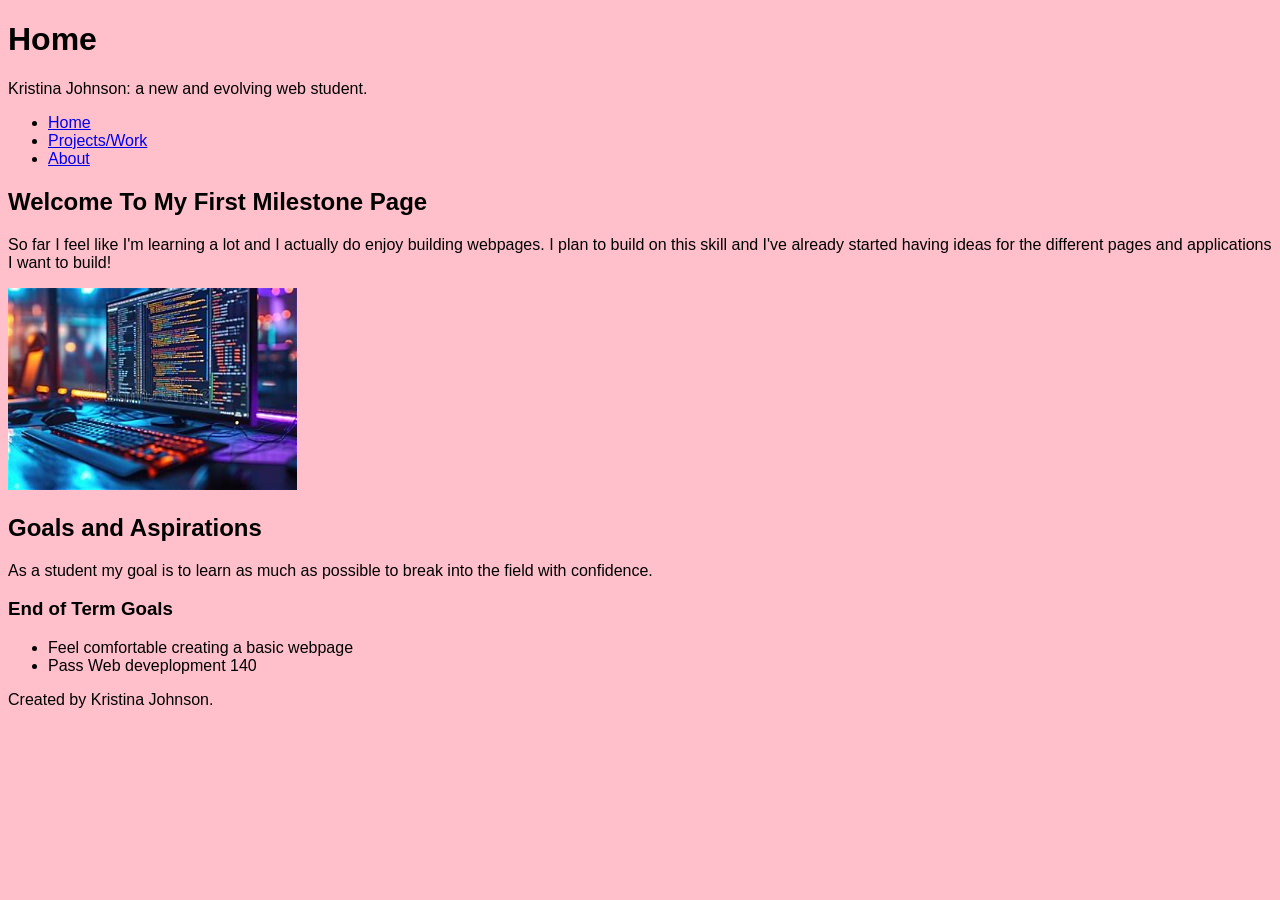
==== milestone-2/index.html @ 8e756f76 "resubmit milestone-1" ====
<!DOCTYPE html>
<html lang="en">
<head>
<title>Home | Kristina Johnson</title>
</head> 
<body bgcolor="pink">
<font face="Arial">
<header>
<h1>Home</h1>
<p>Kristina Johnson: a new and evolving web student.</p>
<nav>
<ul>
<li><a href="index.html">Home</a></li>
<li><a href="projects.html">Projects/Work</a></li>
<li><a href="about.html">About</a></li>
</ul>
</nav>
</header> 
<main>
<section>
<h2>Welcome To My First Milestone Page</h2>
<p>So far I feel like I'm learning a lot and I actually do enjoy building webpages. I plan to build on this skill and I've already started having ideas for the different pages and applications I want to build!</p>
<img src="index-page.jpg"
alt="A photo of a computer screen with code on it."> 
</section> 
<section>
<h2>Goals and Aspirations</h2> 
<p>As a student my goal is to learn as much as possible to break into the field with confidence.</p>
<h3>End of Term Goals</h3>
<ul>
<li>Feel comfortable creating a basic webpage</li> 
<li>Pass Web deveplopment 140</li>
</ul>
</section>
</main>
<footer>Created by Kristina Johnson.</footer>
</body>
</html>
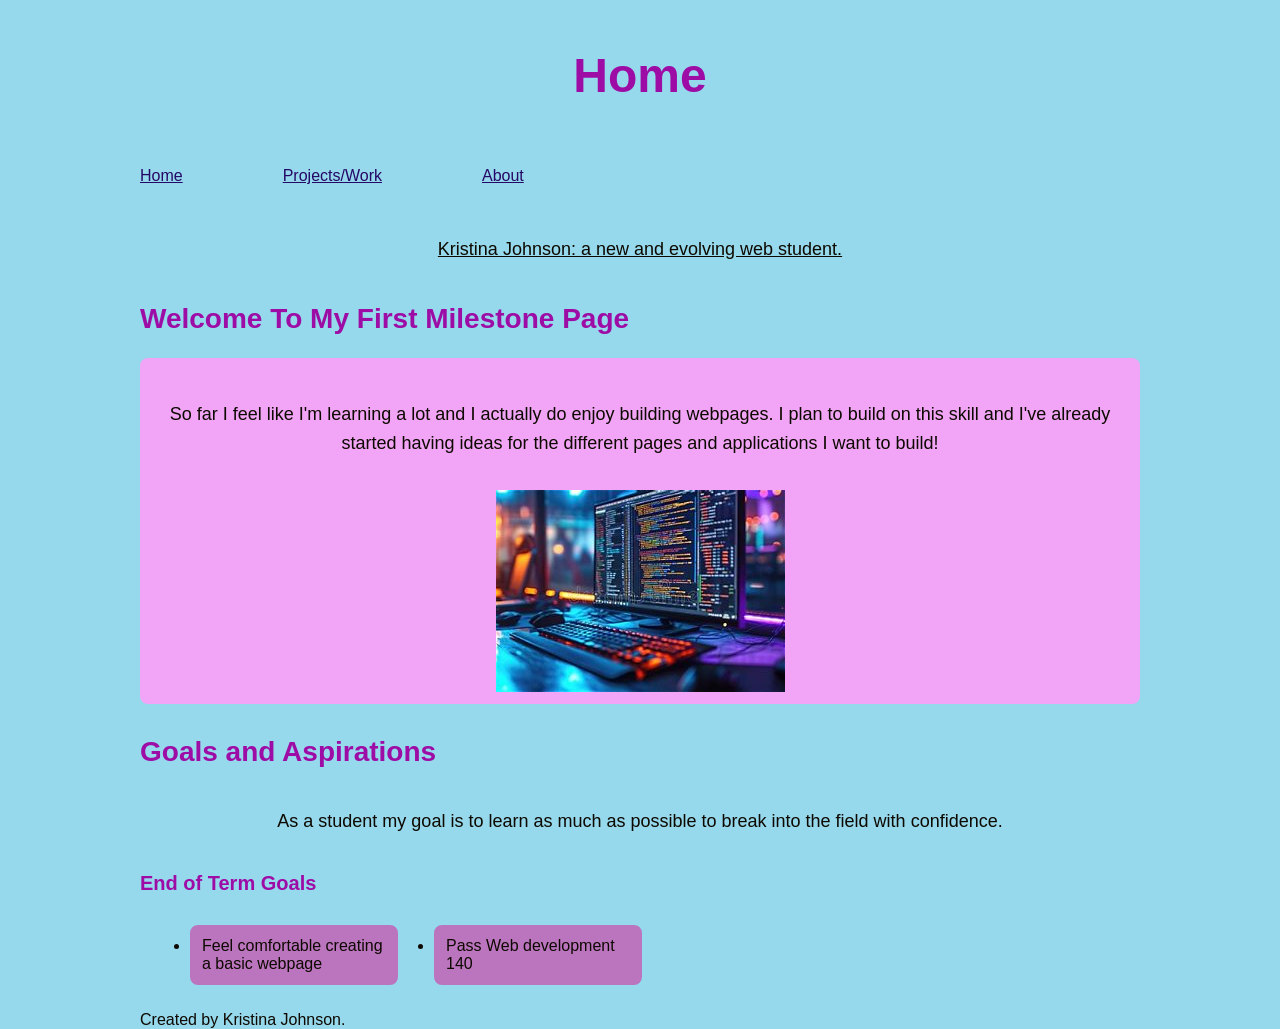
==== commit 1d84cd5b: "commit" ====
--- a/milestone-2/index.html
+++ b/milestone-2/index.html
@@ -1,13 +1,14 @@
 <!DOCTYPE html>
 <html lang="en">
 <head>
+    <meta charset="UTF-8">
+    <meta name="viewport" content="width=device-width, initial-scale=1.0">
+    <link rel="stylesheet" href="./style.css">
 <title>Home | Kristina Johnson</title>
 </head> 
-<body bgcolor="pink">
-<font face="Arial">
+<body>
 <header>
-<h1>Home</h1>
-<p>Kristina Johnson: a new and evolving web student.</p>
+<h1 id="page-title">Home</h1>
 <nav>
 <ul>
 <li><a href="index.html">Home</a></li>
@@ -15,21 +16,23 @@
 <li><a href="about.html">About</a></li>
 </ul>
 </nav>
+<p id="p">Kristina Johnson: a new and evolving web student.</p>
 </header> 
 <main>
 <section>
 <h2>Welcome To My First Milestone Page</h2>
+<div class="content-card">
 <p>So far I feel like I'm learning a lot and I actually do enjoy building webpages. I plan to build on this skill and I've already started having ideas for the different pages and applications I want to build!</p>
 <img src="index-page.jpg"
 alt="A photo of a computer screen with code on it."> 
 </section> 
 <section>
-<h2>Goals and Aspirations</h2> 
+<h2>Goals and Aspirations</h2>
 <p>As a student my goal is to learn as much as possible to break into the field with confidence.</p>
 <h3>End of Term Goals</h3>
-<ul>
-<li>Feel comfortable creating a basic webpage</li> 
-<li>Pass Web deveplopment 140</li>
+<ul class="card-grid">
+<li class="card">Feel comfortable creating a basic webpage</li> 
+<li class="card">Pass Web development 140</li>
 </ul>
 </section>
 </main>
--- a/milestone-2/style.css
+++ b/milestone-2/style.css
@@ -0,0 +1,200 @@
+/* ============================================================
+   DEV.140 — Discussion 4: Layouts for Every Screen (Starter)
+   ============================================================
+   The top part is already done (it's where Homework 2 left off).
+   You'll fill in the TODOs during the two code-alongs.
+
+   Test at three widths with DevTools (F12, then Ctrl+Shift+M,
+   or Cmd+Shift+M on a Mac):
+     320px  = phone
+     768px  = tablet
+     1200px = desktop
+   ============================================================ */
+
+
+/* ---------- ALREADY DONE (from Homework 2) ---------- */
+
+body {
+ background-color: #e676b3;
+  color: #0d0900;
+  font-family: Arial;
+  max-width: 1000px;
+  /* stops the page getting too wide on big screens */
+  margin: 0 auto;
+  /* centers the page */
+  padding: 0 16px;
+  /* a little space at the edges on phones */
+}
+
+h1 {
+  color: #240866;
+}
+h2,
+h3 {
+  color: #9e0ca6;
+}
+
+
+h1 {
+  font-size: 2.5rem;
+}
+
+h2 {
+  font-size: 1.75rem;
+}
+h3 {
+  font-size: 1.25rem;
+}
+
+#page-title {
+  font-size: 3rem;
+  color: #9e0ca6;
+  text-align: center;
+  margin-bottom: 2rem;
+  padding: 1rem;
+border: 2px;
+  text-align: center;
+  font-size: 3rem;
+
+}
+.content-card {
+  background-color: #f2a5f6;
+  padding: 0.5rem;
+  border-radius: 0.5rem;
+  margin-bottom: 2rem;
+  margin-left: auto;
+  margin-right: auto;
+  text-align: center;
+  border: 1px ;
+}
+
+#p {
+  color: #0d0900;
+  font-size: 1.125rem;
+  line-height: 1.6;
+  margin-bottom: 1rem;
+  margin-left: auto;
+  margin-right: auto;
+  max-width: 1000px;
+  padding: 1rem;
+  text-align: center;
+  text-decoration: underline;
+}
+p{
+  color: #0d0900;
+  font-size: 1.125rem;
+  line-height: 1.6;
+  margin-bottom: 1rem;
+  margin-left: auto;
+  margin-right: auto;
+  max-width: 1000px;
+  padding: 1rem;
+  text-align: center;
+}
+
+.card {
+  background-color: #bb74be;
+  border: 2px solid #bb74be;
+  border-radius: 8px;
+  padding: 10px;
+  margin:10px;
+}
+
+
+/* ---------- EXAMPLE 1: PUT THE CARDS IN A GRID ----------
+   .card-grid is the box that HOLDS the four cards (look in index.html).
+   Grid rules go on the HOLDER, not on each card.
+
+   1fr means "one equal share" of the space.
+   So 1fr 1fr 1fr 1fr = four equal columns.
+*/
+
+.card-grid {
+  display: grid;
+  grid-template-columns: 1fr ;
+  gap:16px;
+}
+
+/* ---------- ON YOUR OWN (after class): NAV LINKS IN A ROW ----------
+   Flexbox lines things up in a single row. Perfect for nav links.
+   Again, the rule goes on the HOLDER: the <ul>, not each <li>.
+*/
+
+nav ul {
+   display:flex;
+   flex-wrap: wrap; 
+  gap: 100px; 
+  list-style: none; 
+ padding: 16px 0; 
+  margin: 0;        
+  font-family: sans-serif; 
+}
+
+nav ul a {
+  color:#240866
+}
+
+
+
+/* ---------- EXAMPLE 2: MAKE IT WORK ON EVERY SCREEN ----------
+   Step 1: In DevTools, set the width to 320px.
+           Four columns don't fit, and the photo sticks out the side!
+
+   Step 2: Stop the photo from ever being wider than the screen.
+*/
+
+img {
+  max-width: 100%;
+  height: auto;
+}
+
+/*
+   Step 3: Scroll up to Example 1. Change the columns to just ONE: 1fr
+           That's the phone layout. Phone comes first.
+
+   Step 4: Add rules for bigger screens with media queries.
+           A media query asks the browser a question:
+             "Is the screen at least ___ px wide?"
+           YES: it uses the rules inside.  NO: it skips them.
+
+           So you can SEE which media query is working, each
+           screen size also gets its own background color:
+
+             Screen                    Columns   Background
+             Phone   (under 768px)     1         cream (already set on body)
+             Tablet  (768px and up)    2         #e3eefa  light blue
+             Desktop (1200px and up)   4         #e6f2e1  light green
+
+           (The colors are just to help you see it. For the homework,
+           the columns changing is what counts as a layout change.)
+
+   Keep media queries at the BOTTOM of this file.
+   Watch out: each one needs TWO closing braces } }
+*/
+
+/* TODO: Tablet. Write a media query for (min-width: 768px).
+         Inside it:   body        -> background-color: #e3eefa;
+                      .card-grid  -> 2 equal columns            */
+@media (min-width: 768px) {
+  body {
+    background-color:#e37af8;
+  }
+
+  .card-grid {
+    grid-template-columns: 1fr 1fr;
+  }
+}
+
+
+/* TODO: Desktop. Write a media query for (min-width: 1200px).
+         Inside it:   body        -> background-color: #e6f2e1;
+                      .card-grid  -> 4 equal columns            */
+@media (min-width: 1200px) {
+  body {
+    background-color: #96d8ec;
+  }
+
+  .card-grid {
+    grid-template-columns: 1fr 1fr 1fr 1fr;
+  }
+}
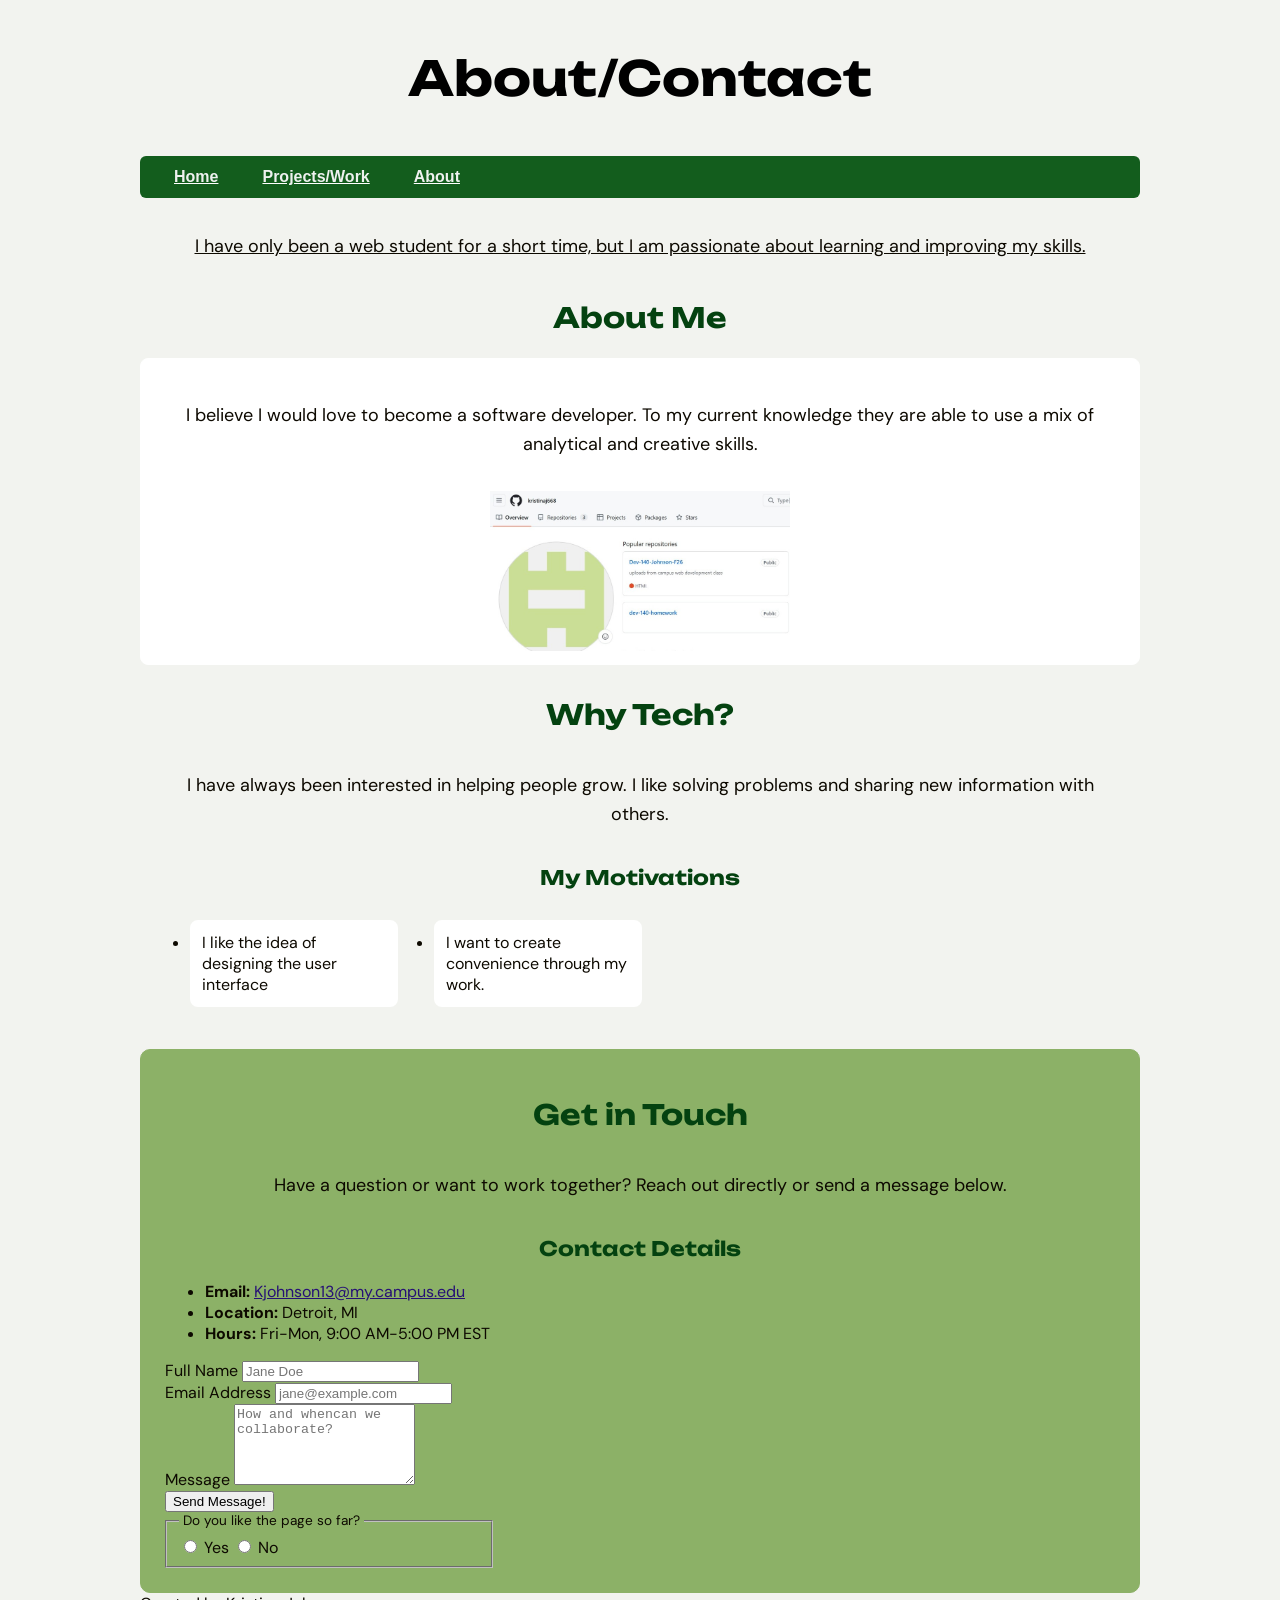
==== commit ecfb5321: "added google font pairing, undapted index.html" ====
--- a/milestone-2/index.html
+++ b/milestone-2/index.html
@@ -4,11 +4,14 @@
     <meta charset="UTF-8">
     <meta name="viewport" content="width=device-width, initial-scale=1.0">
     <link rel="stylesheet" href="./style.css">
-<title>Home | Kristina Johnson</title>
+    <link rel="preconnect" href="https://fonts.googleapis.com">
+<link rel="preconnect" href="https://fonts.gstatic.com" crossorigin>
+<link href="https://fonts.googleapis.com/css2?family=DM+Sans:ital,opsz,wght@0,9..40,100..1000;1,9..40,100..1000&family=Unbounded:wght@200..900&display=swap" rel="stylesheet">
+<title>About/Contact | Kristina Johnson</title>
 </head> 
 <body>
 <header>
-<h1 id="page-title">Home</h1>
+<h1 id="page-title">About/Contact</h1>
 <nav>
 <ul>
 <li><a href="index.html">Home</a></li>
@@ -16,25 +19,69 @@
 <li><a href="about.html">About</a></li>
 </ul>
 </nav>
-<p id="p">Kristina Johnson: a new and evolving web student.</p>
+<p id="p">I have only been a web student for a short time, but I am passionate about learning and improving my skills.</p>
 </header> 
 <main>
 <section>
-<h2>Welcome To My First Milestone Page</h2>
+<h2>About Me</h2>
 <div class="content-card">
-<p>So far I feel like I'm learning a lot and I actually do enjoy building webpages. I plan to build on this skill and I've already started having ideas for the different pages and applications I want to build!</p>
-<img src="index-page.jpg"
-alt="A photo of a computer screen with code on it."> 
+<p>I believe I would love to become a software developer. To my current knowledge they are able to use a mix of analytical and creative skills.</p>
+<img src="about_page.jpg"
+alt="A photo of my new github profile." width="300" height="300"> 
+</div>
 </section> 
 <section>
-<h2>Goals and Aspirations</h2>
-<p>As a student my goal is to learn as much as possible to break into the field with confidence.</p>
-<h3>End of Term Goals</h3>
+<h2>Why Tech?</h2> 
+<p>I have always been interested in helping people grow. I like solving problems and sharing new information with others.</p>
+<h3>My Motivations</h3>
 <ul class="card-grid">
-<li class="card">Feel comfortable creating a basic webpage</li> 
-<li class="card">Pass Web development 140</li>
+<li class="card">I like the idea of designing the user interface</li> 
+<li class="card">I want to create convenience through my work.</li>
 </ul>
 </section>
+
+    <section id="contact" class="contact-section">
+      <h2>Get in Touch</h2>
+      <p>Have a question or want to work together? Reach out directly or send a message below.</p>
+
+      <div class="contact-wrapper">
+        <div class="contact-info">
+          <h3>Contact Details</h3>
+          <ul>
+            <li><strong>Email:</strong> <a href="mailto:Kjohnson13@my.campus.edu">Kjohnson13@my.campus.edu</a></li>
+            <li><strong>Location:</strong>  Detroit, MI</li>
+            <li><strong>Hours:</strong> Fri-Mon, 9:00 AM-5:00 PM EST</li>
+          </ul>
+        </div>
+
+        <form action="https://formspree.io/f/mppdpran" method="POST" class="contact-form">
+          <div class="form-group">
+            <label for="name">Full Name</label>
+            <input type="text" id="name" name="name" placeholder="Jane Doe" required>
+          </div>
+
+          <div class="form-group">
+            <label for="email">Email Address</label>
+            <input type="email" id="email" name="email" placeholder="jane@example.com" required>
+          </div>
+
+          <div class="form-group">
+            <label for="message">Message</label>
+            <textarea id="message" name="message" rows="5" placeholder="How and whencan we collaborate?" required></textarea>
+          </div>
+
+          <div>
+   <button class="submit-btn" type="submit">Send Message!</button>
+          </div>
+
+        <div><fieldset>
+    <legend>Do you like the page so far?</legend>
+    <label><input type="radio" name="radio" value="yes" /> Yes</label>
+    <label><input type="radio" name="radio" value="no" /> No</label>
+  </fieldset></div>
+        </form>
+        </div>
+    </section>
 </main>
 <footer>Created by Kristina Johnson.</footer>
 </body>
--- a/milestone-2/style.css
+++ b/milestone-2/style.css
@@ -27,16 +27,20 @@
 }
 
 h1 {
-  color: #240866;
+  color: #000000;
 }
 h2,
 h3 {
-  color: #9e0ca6;
+  color: #044210;
+  text-align: center;
 }
 
 
 h1 {
   font-size: 2.5rem;
+  margin-bottom: 1rem;
+  padding: 1rem;
+  border: 2px solid #034910;
 }
 
 h2 {
@@ -48,24 +52,24 @@
 
 #page-title {
   font-size: 3rem;
-  color: #9e0ca6;
+  color: #000000;
   text-align: center;
   margin-bottom: 2rem;
   padding: 1rem;
-border: 2px;
+  border: 2px;;
   text-align: center;
   font-size: 3rem;
 
 }
 .content-card {
-  background-color: #f2a5f6;
+  background-color: #ffffff;
   padding: 0.5rem;
   border-radius: 0.5rem;
   margin-bottom: 2rem;
   margin-left: auto;
   margin-right: auto;
   text-align: center;
-  border: 1px ;
+  border: 1px solid #ffffff;
 }
 
 #p {
@@ -93,8 +97,8 @@
 }
 
 .card {
-  background-color: #bb74be;
-  border: 2px solid #bb74be;
+  background-color: #ffffff;
+  border: 2px solid #ffffff;
   border-radius: 8px;
   padding: 10px;
   margin:10px;
@@ -131,7 +135,7 @@
 }
 
 nav ul a {
-  color:#240866
+  color:#eef1ef
 }
 
 
@@ -177,7 +181,7 @@
                       .card-grid  -> 2 equal columns            */
 @media (min-width: 768px) {
   body {
-    background-color:#e37af8;
+    background-color:#48de61;
   }
 
   .card-grid {
@@ -191,10 +195,83 @@
                       .card-grid  -> 4 equal columns            */
 @media (min-width: 1200px) {
   body {
-    background-color: #96d8ec;
+    background-color: #f2f3ef;
   }
 
   .card-grid {
     grid-template-columns: 1fr 1fr 1fr 1fr;
   }
-}+}
+fieldset {
+  width: 300px; 
+  max-width: 300px;   
+  min-width: 0;       
+  padding: 8px 12px;  
+  margin: 0;          
+}
+
+legend {
+  font-size: 0.85rem; 
+  padding: 0 4px;     
+}
+
+.contact-section {
+  background-color: #8cb167; 
+  border: 1px solid #8cb167; 
+  border-radius: 10px;       
+  padding: 24px;             
+  margin-top: 32px;         
+}
+
+nav {
+  background-color: #135D1D; 
+  padding: 12px 24px;        
+  margin: 16px 0;            
+  border-radius: 6px;        
+}
+
+
+nav ul {
+  list-style: none;          
+  margin: 0;
+  padding: 0;
+  display: flex;             
+  gap: 24px;                 
+}
+
+
+nav a {
+  color: #1d562e;            
+  text-decoration-color: #ffffff;     
+  font-weight: 600;
+  padding: 6px 10px;         
+  border-radius: 4px;
+  transition: background-color 0.2s ease;
+}
+
+
+nav a:hover {
+  background-color: #656464; 
+}
+
+a[href^="mailto:"] {
+  color: #261075;
+}
+
+a[href^="mailto:"]:hover {
+  color: #ffffff;
+}
+
+h1, h2, h3 {
+  font-family: "Unbounded", sans-serif;
+  font-optical-sizing: auto;
+  font-weight: 700;
+  font-style: normal;
+}
+
+
+body {
+  font-family: "DM Sans", sans-serif;
+  font-weight: 400;
+  font-style: normal;
+}
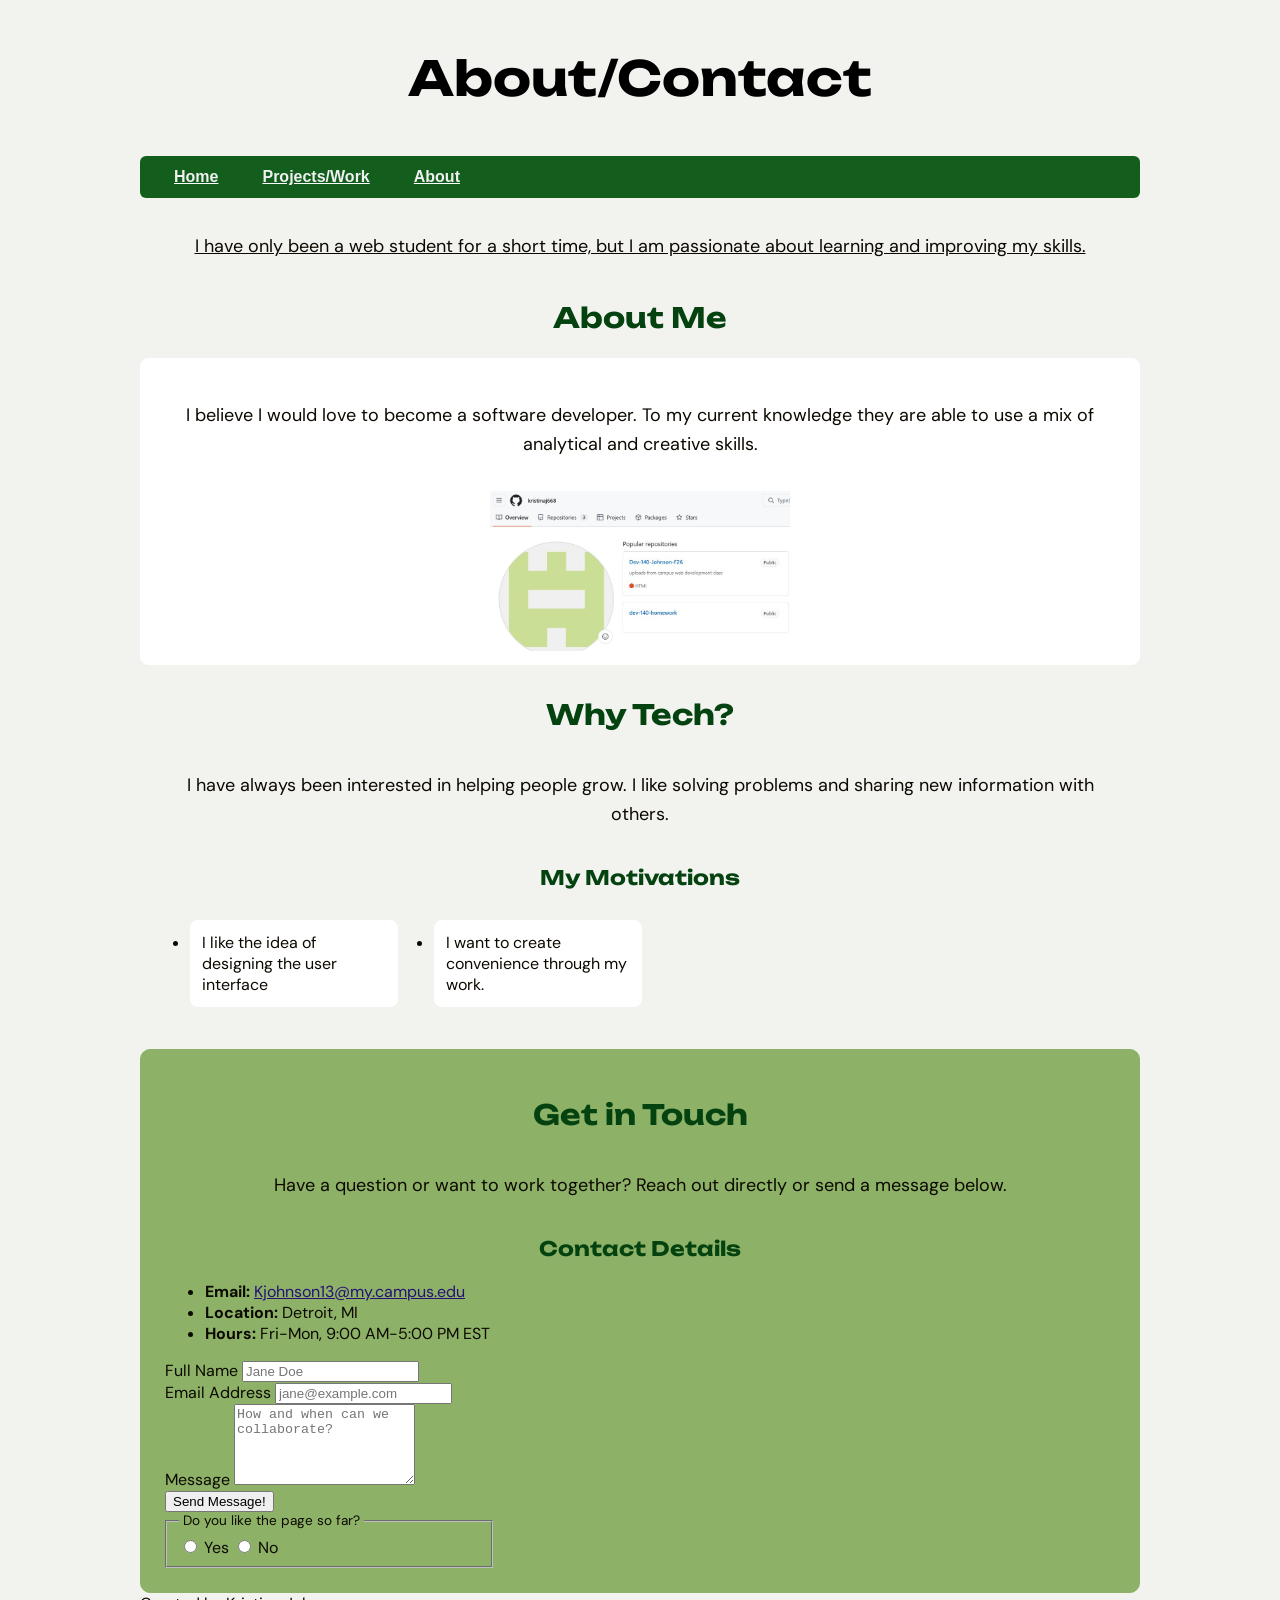
==== commit 66560452: "edited spelling" ====
--- a/milestone-2/index.html
+++ b/milestone-2/index.html
@@ -67,7 +67,7 @@
 
           <div class="form-group">
             <label for="message">Message</label>
-            <textarea id="message" name="message" rows="5" placeholder="How and whencan we collaborate?" required></textarea>
+            <textarea id="message" name="message" rows="5" placeholder="How and when can we collaborate?" required></textarea>
           </div>
 
           <div>
